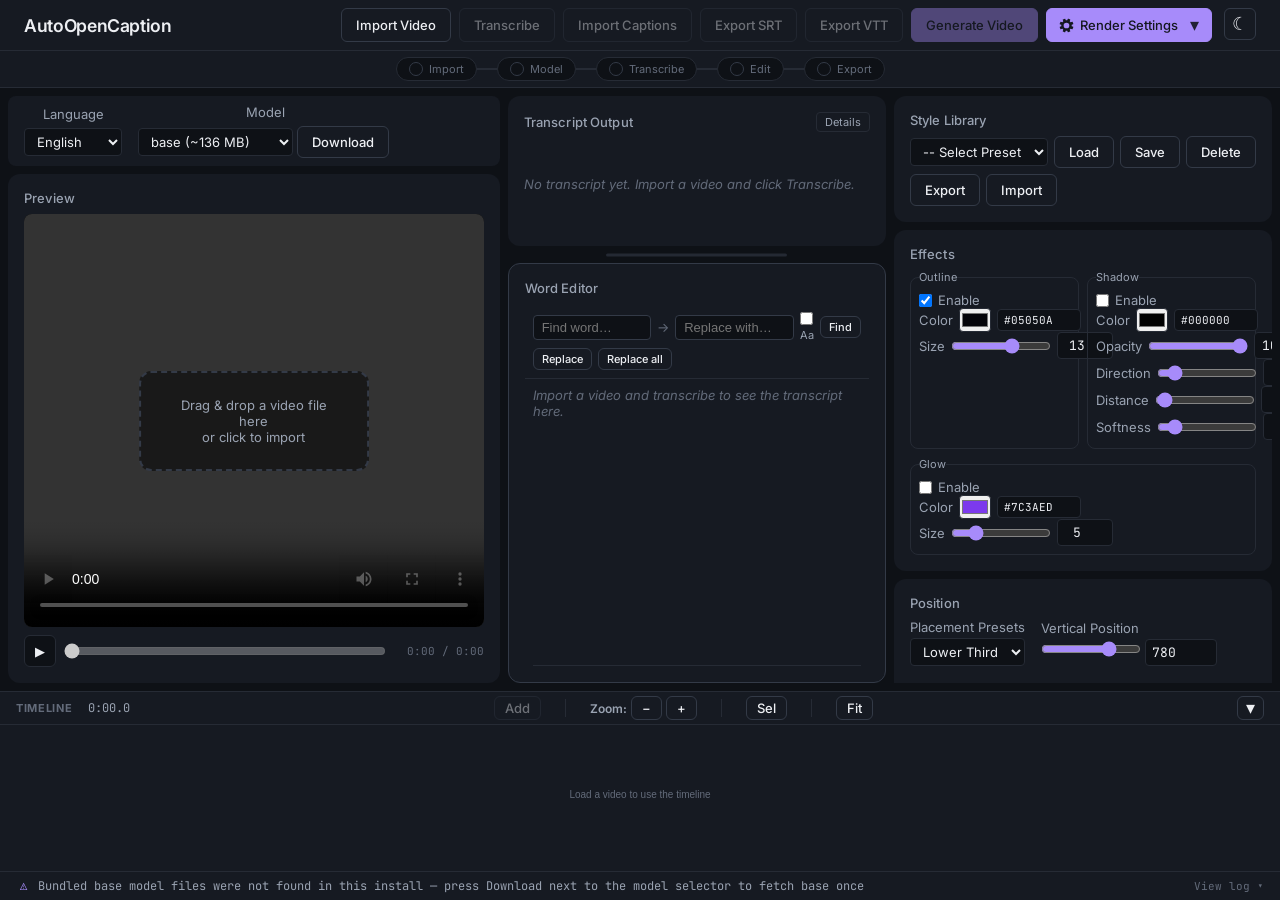
==== AutoOpenCaptionApp/app/index.html @ 6815e907 "Import notice: styled modal instead of scrolling native confirm() The native confirm() dialog scroll" ====
<!DOCTYPE html>
<html lang="en">
<head>
    <meta charset="UTF-8">
    <meta name="viewport" content="width=device-width, initial-scale=1.0">
    <title>AutoOpenCaption</title>
    <link rel="stylesheet" href="assets/style.css">
    <script>
        (function() {
            var saved = localStorage.getItem('theme');
            var theme = saved || 'dark';
            document.documentElement.setAttribute('data-theme', theme);
        })();
    </script>
</head>
<body>
    <header>
        <h1>AutoOpenCaption</h1>
        <nav>
            <button id="btn-import" class="btn-primary">Import Video</button>
            <button id="btn-transcribe" class="btn-primary" disabled>Transcribe</button>
            <button id="btn-import-captions" class="btn-secondary" disabled title="Load captions from an SRT or VTT file instead of transcribing">Import Captions</button>
            <button id="btn-export-srt" class="btn-secondary" disabled>Export SRT</button>
            <button id="btn-export-vtt" class="btn-secondary" disabled>Export VTT</button>
            <button id="btn-generate" class="btn-accent" disabled>Generate Video</button>
            <div class="render-settings-wrap" id="render-settings-wrap">
                <button id="btn-render-settings" class="btn-accent btn-gear" title="Choose frame rate, quality, encoding speed and audio before generating the video"><svg class="gear-icon" viewBox="0 0 24 24" width="15" height="15" aria-hidden="true"><path fill="currentColor" fill-rule="evenodd" d="M 20.25 11.98 L 20.31 13.1 L 22.78 14.18 L 23.0 14.54 L 21.74 17.71 L 21.45 18.02 L 20.98 18.03 L 18.69 17.08 L 18.48 17.14 L 17.08 18.63 L 18.02 20.95 L 18.01 21.52 L 17.68 21.78 L 14.71 22.99 L 14.16 22.74 L 13.15 20.38 L 12.88 20.21 L 10.89 20.32 L 9.81 22.8 L 9.5 23.0 L 9.06 22.89 L 6.19 21.71 L 5.98 21.49 L 6.02 20.89 L 6.91 18.64 L 5.53 17.19 L 5.06 17.18 L 2.86 18.07 L 2.36 17.96 L 1.01 14.49 L 1.48 14.05 L 3.73 13.07 L 3.71 11.99 L 3.71 11.98 L 3.74 11.05 L 3.63 10.85 L 1.2 9.82 L 1.0 9.5 L 2.26 6.21 L 2.62 5.92 L 3.02 5.98 L 5.34 6.92 L 5.5 6.85 L 6.92 5.35 L 5.92 2.87 L 5.99 2.48 L 6.33 2.21 L 9.46 1.01 L 9.88 1.33 L 10.88 3.69 L 11.06 3.74 L 13.1 3.69 L 14.28 1.1 L 14.64 1.0 L 15.29 1.23 L 17.96 2.43 L 18.02 3.0 L 17.08 5.39 L 18.48 6.81 L 18.76 6.88 L 21.11 5.93 L 21.62 6.06 L 22.79 8.73 L 22.95 9.56 L 22.52 9.94 L 20.31 10.88 L 20.28 11.96 Z M 16.5 11.98 A 4.53 4.53 0 1 0 7.43 11.98 A 4.53 4.53 0 1 0 16.5 11.98 Z"/></svg>Render Settings</button>
                <div id="render-settings-menu" class="render-settings-menu hidden">
                    <div class="render-settings-title">Render Settings</div>
                    <label>Frame Rate
                        <select id="sel-render-fps">
                            <option value="" selected>Same as source</option>
                            <option value="24">24 fps</option>
                            <option value="30">30 fps</option>
                            <option value="60">60 fps</option>
                        </select>
                    </label>
                    <label>Quality (CRF)
                        <div class="slider-row">
                            <input type="range" id="range-render-crf" min="14" max="32" value="18" title="Lower = better quality, bigger file">
                            <input type="number" id="range-render-crf-num" min="14" max="32" value="18">
                        </div>
                    </label>
                    <label>Encoding Speed
                        <select id="sel-render-preset">
                            <option value="ultrafast" selected>ultrafast (fastest, bigger file)</option>
                            <option value="superfast">superfast</option>
                            <option value="veryfast">veryfast</option>
                            <option value="faster">faster</option>
                            <option value="fast">fast</option>
                        </select>
                    </label>
                    <label>Audio
                        <select id="sel-render-audio">
                            <option value="copy" selected>Copy source (no re-encode)</option>
                            <option value="aac192">Re-encode AAC 192k</option>
                            <option value="aac256">Re-encode AAC 256k</option>
                        </select>
                    </label>
                </div>
            </div>
            <button id="btn-theme-toggle" class="btn-theme-toggle" title="Toggle light/dark mode">&#9790;</button>
        </nav>
    </header>

    <!-- Pipeline Status Bar -->
    <div id="pipeline-bar" class="pipeline-bar">
        <div class="pipeline-step" id="step-video" data-step="video">
            <span class="step-icon"></span>
            <span class="step-label">Import</span>
        </div>
        <div class="pipeline-connector"></div>
        <div class="pipeline-step" id="step-model" data-step="model">
            <span class="step-icon"></span>
            <span class="step-label">Model</span>
        </div>
        <div class="pipeline-connector"></div>
        <div class="pipeline-step" id="step-transcribe" data-step="transcribe">
            <span class="step-icon"></span>
            <span class="step-label">Transcribe</span>
        </div>
        <div class="pipeline-connector"></div>
        <div class="pipeline-step" id="step-edit" data-step="edit">
            <span class="step-icon"></span>
            <span class="step-label">Edit</span>
        </div>
        <div class="pipeline-connector"></div>
        <div class="pipeline-step" id="step-export" data-step="export">
            <span class="step-icon"></span>
            <span class="step-label">Export</span>
        </div>
    </div>

    <main>
        <!-- LEFT COLUMN: Transcript Toolbar + Preview -->
        <div class="main-left">
            <div class="transcript-toolbar">
                <label>Language
                    <select id="sel-language">
                        <option value="en" selected>English</option>
                        <option value="es">Spanish</option>
                        <option value="fr">French</option>
                        <option value="de">German</option>
                        <option value="ja">Japanese</option>
                    </select>
                </label>
                <label>Model
                    <div class="model-select-row">
                        <select id="sel-model">
                            <option value="tiny">tiny (~65 MB)</option>
                            <option value="base" selected>base (~136 MB)</option>
                            <option value="small">small (~510 MB)</option>
                            <option value="large-v3-turbo">large (~1 GB, best)</option>
                        </select>
                        <button id="btn-download-model" class="btn-secondary" title="Download model for offline use">Download</button>
                        <button id="btn-transcribe-model" class="btn-accent" title="Transcribe the loaded video" hidden>Transcribe</button>
                        <span id="model-status" class="model-status"></span>
                    </div>
                </label>
            </div>

            <section class="panel panel-preview">
                <h2>Preview</h2>
                <div class="video-container">
                    <video id="video-player" controls></video>
                    <canvas id="caption-overlay"></canvas>
                    <div id="drop-zone" class="drop-zone">
                        <p>Drag & drop a video file here<br>or click to import</p>
                    </div>
                </div>
                <div class="transport">
                    <button id="btn-play" disabled>&#9654;</button>
                    <input type="range" id="scrubber" min="0" max="100" value="0" disabled>
                    <span id="time-display">0:00 / 0:00</span>
                </div>
            </section>
        </div>

        <!-- CENTER COLUMN: Transcript Output + Word Editor (with Inspector) -->
        <div class="main-center">
            <section class="panel panel-transcript-display" id="panel-transcript-display">
                <h2>Transcript Output
                    <button id="btn-toggle-diagnostics" class="btn-toggle" title="Toggle details">Details</button>
                </h2>
                <div id="transcript-text" class="transcript-text">
                    <p class="placeholder">No transcript yet. Import a video and click Transcribe.</p>
                </div>
                <div id="diagnostics" class="diagnostics hidden">
                    <div class="diag-row"><span class="diag-label">Words:</span> <span id="diag-words">-</span></div>
                    <div class="diag-row"><span class="diag-label">Groups:</span> <span id="diag-groups">-</span></div>
                    <div class="diag-row"><span class="diag-label">Duration:</span> <span id="diag-duration">-</span></div>
                    <div class="diag-row"><span class="diag-label">Model:</span> <span id="diag-model">-</span></div>
                    <div class="diag-row"><span class="diag-label">Time:</span> <span id="diag-time">-</span></div>
                    <div class="diag-row"><span class="diag-label">Samples:</span> <span id="diag-samples">-</span></div>
                </div>
            </section>

            <div id="center-resizer" class="center-resizer" title="Drag to resize panels"></div>

            <section class="panel panel-word-editor">
                <div class="word-editor-header">
                    <h2>Word Editor</h2>
                    <div class="word-editor-header-actions">
                        <button id="btn-ctc-revert" class="btn-secondary btn-ctc hidden" title="Restore the timings from before the last realign">Revert timing</button>
                        <button id="btn-ctc-realign" class="btn-secondary btn-ctc hidden" title="Experimental: re-derive word timestamps from the audio with a CTC forced aligner">Realign timing <span class="exp-badge">exp</span></button>
                    </div>
                </div>
                <div class="find-bar" id="find-bar">
                    <input type="text" id="find-input" class="find-input" placeholder="Find word…" spellcheck="false" title="Matches whole words (surrounding punctuation ignored), case-insensitive unless Aa is checked. Enter finds the next match.">
                    <span class="find-arrow" aria-hidden="true">→</span>
                    <input type="text" id="replace-input" class="find-input" placeholder="Replace with…" spellcheck="false" title="Replacement word (surrounding punctuation of each match is kept)">
                    <label class="find-case" title="Match case"><input type="checkbox" id="find-case-sensitive"> Aa</label>
                    <button id="btn-find-next" class="btn-secondary" title="Select the next match (Enter in the Find box)">Find</button>
                    <button id="btn-replace-once" class="btn-secondary" title="Replace the next match and select it">Replace</button>
                    <button id="btn-replace-all" class="btn-secondary" title="Replace every match in one undo step">Replace all</button>
                    <span id="find-count" class="find-count" aria-live="polite"></span>
                </div>
                <div id="word-selector" class="word-selector">
                    <p class="placeholder">Import a video and transcribe to see the transcript here.</p>
                </div>
                <div class="inspector-divider"></div>
                <div class="inspector hidden" id="word-inspector">
                    <div class="inspector-content">
                        <div class="inspector-field">
                            <label>Text</label>
                            <input type="text" id="inspector-text" class="inspector-text-input" />
                        </div>
                        <div class="inspector-field">
                            <label>Start</label>
                            <div class="inspector-time-row">
                                <input type="number" id="inspector-start" class="inspector-time-input" step="0.01" min="0" />
                                <button id="inspector-start-minus" class="btn-nudge" title="-0.05s">-</button>
                                <button id="inspector-start-plus" class="btn-nudge" title="+0.05s">+</button>
                            </div>
                        </div>
                        <div class="inspector-field">
                            <label>End</label>
                            <div class="inspector-time-row">
                                <input type="number" id="inspector-end" class="inspector-time-input" step="0.01" min="0" />
                                <button id="inspector-end-minus" class="btn-nudge" title="-0.05s">-</button>
                                <button id="inspector-end-plus" class="btn-nudge" title="+0.05s">+</button>
                            </div>
                        </div>
                        <div class="inspector-field">
                            <label>Vertical Jump <span class="inspector-jump-hint" id="inspector-jump-hint"></span></label>
                            <div class="inspector-time-row">
                                <input type="number" id="inspector-jump-y" class="inspector-time-input" step="10" min="0" max="1080" title="Caption height in the 1080p reference frame (0 = top, 1080 = bottom)" />
                                <button id="inspector-jump-set" class="btn-secondary btn-jump" title="Pin captions to this height from this word until the next jump">Jump here</button>
                                <button id="inspector-jump-clear" class="btn-secondary btn-jump" title="Remove the jump anchored at this word">Clear</button>
                            </div>
                        </div>
                        <div class="inspector-align-note hidden" id="inspector-align-field">
                            <span id="inspector-align-note"></span>
                        </div>
                        <div class="inspector-actions">
                            <button id="inspector-split" class="btn-secondary">Split</button>
                            <button id="inspector-merge" class="btn-secondary">Merge Next</button>
                            <button id="inspector-delete" class="btn-secondary btn-danger">Delete</button>
                        </div>
                    </div>
                </div>
            </section>
        </div>

        <!-- RIGHT COLUMN: Style Library, Effects, Position, Caption Style (merged) -->
        <div class="main-right">
            <section class="panel panel-style-library">
                <h2>Style Library</h2>
                <div class="library-controls">
                    <select id="sel-preset">
                        <option value="">-- Select Preset --</option>
                    </select>
                    <button id="btn-load-preset" class="btn-secondary">Load</button>
                    <button id="btn-save-preset" class="btn-secondary">Save</button>
                    <button id="btn-delete-preset" class="btn-secondary">Delete</button>
                    <button id="btn-export-preset" class="btn-secondary">Export</button>
                    <button id="btn-import-preset" class="btn-secondary">Import</button>
                    <input type="file" id="file-preset" accept=".json" hidden>
                </div>
            </section>

            <section class="panel panel-effects">
                <h2>Effects</h2>
                <div class="effects-controls">
                    <fieldset>
                        <legend>Outline</legend>
                        <label><input type="checkbox" id="chk-outline" checked> Enable</label>
                        <label>Color <span class="color-row"><input type="color" id="color-outline" value="#05050A"><input type="text" class="hex-input" id="hex-outline" maxlength="7" spellcheck="false"></span></label>
                        <label>Size
                            <div class="slider-row">
                                <input type="range" id="range-outline-size" min="1" max="20" value="13">
                                <input type="number" id="range-outline-size-num" min="1" max="20" value="13">
                            </div>
                        </label>
                    </fieldset>
                    <fieldset>
                        <legend>Shadow</legend>
                        <label><input type="checkbox" id="chk-shadow"> Enable</label>
                        <label>Color <span class="color-row"><input type="color" id="color-shadow" value="#000000"><input type="text" class="hex-input" id="hex-shadow" maxlength="7" spellcheck="false"></span></label>
                        <label>Opacity
                            <div class="slider-row">
                                <input type="range" id="range-shadow-opacity" min="0" max="100" value="100">
                                <input type="number" id="range-shadow-opacity-num" min="0" max="100" value="100">
                            </div>
                        </label>
                        <label>Direction
                            <div class="slider-row">
                                <input type="range" id="range-shadow-direction" min="0" max="359" value="45">
                                <input type="number" id="range-shadow-direction-num" min="0" max="359" value="45">
                            </div>
                        </label>
                        <label>Distance
                            <div class="slider-row">
                                <input type="range" id="range-shadow-distance" min="0" max="100" value="2">
                                <input type="number" id="range-shadow-distance-num" min="0" max="100" value="2">
                            </div>
                        </label>
                        <label>Softness
                            <div class="slider-row">
                                <input type="range" id="range-shadow-softness" min="0" max="40" value="5">
                                <input type="number" id="range-shadow-softness-num" min="0" max="40" value="5">
                            </div>
                        </label>
                    </fieldset>
                    <fieldset>
                        <legend>Glow</legend>
                        <label><input type="checkbox" id="chk-glow"> Enable</label>
                        <label>Color <span class="color-row"><input type="color" id="color-glow" value="#7C3AED"><input type="text" class="hex-input" id="hex-glow" maxlength="7" spellcheck="false"></span></label>
                        <label>Size
                            <div class="slider-row">
                                <input type="range" id="range-glow-size" min="1" max="20" value="5">
                                <input type="number" id="range-glow-size-num" min="1" max="20" value="5">
                            </div>
                        </label>
                    </fieldset>
                </div>
            </section>

            <section class="panel panel-position">
                <h2>Position</h2>
                <div class="position-controls">
                    <label>Placement Presets
                        <select id="sel-placement">
                            <option value="lower-third">Lower Third</option>
                            <option value="bottom">Bottom</option>
                            <option value="center">Center</option>
                            <option value="top">Top</option>
                            <option value="custom" hidden>Custom</option>
                        </select>
                    </label>
                    <label>Vertical Position
                        <div class="slider-row">
                            <input type="range" id="range-offset" min="0" max="1080" value="780">
                            <input type="number" id="range-offset-num" min="0" max="1080" value="780">
                        </div>
                    </label>
                    <p class="panel-hint">To dodge on-screen content, select a word and use its inspector's Vertical Jump row (or [ / ] keys) — captions move here from that word until the next jump.</p>
                </div>
            </section>

            <section class="panel panel-caption-style">
                <h2>Caption Style</h2>
                <div class="style-controls">
                    <label>Font
                        <select id="sel-font">
                            <option value="Montserrat" selected>Montserrat</option>
                            <option value="Arial">Arial</option>
                            <option value="Impact">Impact</option>
                            <option value="Georgia">Georgia</option>
                        </select>
                    </label>
                    <label>Main Size
                        <div class="slider-row">
                            <input type="range" id="range-main-size" min="24" max="160" value="72">
                            <input type="number" id="range-main-size-num" min="24" max="160" value="72">
                        </div>
                    </label>
                    <label>Active Size
                        <div class="slider-row">
                            <input type="range" id="range-active-size" min="24" max="160" value="72">
                            <input type="number" id="range-active-size-num" min="24" max="160" value="72">
                        </div>
                    </label>
                    <label>Text Color
                        <div class="color-row">
                            <input type="color" id="color-text" value="#FFFFFF">
                            <input type="text" class="hex-input" id="hex-text" maxlength="7" spellcheck="false">
                        </div>
                    </label>
                    <label>Active Color
                        <div class="color-row">
                            <input type="color" id="color-active" value="#FFFFFF">
                            <input type="text" class="hex-input" id="hex-active" maxlength="7" spellcheck="false">
                        </div>
                    </label>
                    <label>
                        <input type="checkbox" id="chk-bold" checked> Bold
                    </label>

                    <div class="style-divider"></div>

                    <label>
                        <input type="checkbox" id="chk-active-box" checked> Active Word Box
                    </label>
                    <label>Box Color
                        <div class="color-row">
                            <input type="color" id="color-active-box" value="#005288">
                            <input type="text" class="hex-input" id="hex-active-box" maxlength="7" spellcheck="false">
                        </div>
                    </label>
                    <label>Box Size
                        <div class="slider-row">
                            <input type="range" id="range-active-box-pad" min="0" max="30" value="10">
                            <input type="number" id="range-active-box-pad-num" min="0" max="30" value="10">
                        </div>
                    </label>
                    <label>Box Roundness
                        <div class="slider-row">
                            <input type="range" id="range-active-box-radius" min="0" max="40" value="8">
                            <input type="number" id="range-active-box-radius-num" min="0" max="40" value="8">
                        </div>
                    </label>
                </div>

                <div class="style-divider"></div>

                <div class="grouping-sublabel">Grouping</div>
                <div class="grouping-controls">
                    <label>Max Words
                        <input type="number" id="num-max-words" min="1" max="10" value="3">
                    </label>
                    <label>Max Seconds
                        <input type="number" id="num-max-seconds" min="0.5" max="10" step="0.1" value="2.2">
                    </label>
                    <label>Max Characters
                        <input type="number" id="num-max-chars" min="10" max="100" value="32">
                    </label>
                </div>
            </section>
        </div>
    </main>

    <!-- Timeline Dock (full-width, above status bar) -->
    <div id="timeline-dock" class="timeline-dock">
        <div id="timeline-resizer" class="timeline-resizer" title="Drag to resize timeline"></div>
        <div class="timeline-toolbar">
            <span class="timeline-title">Timeline</span>
            <span id="timeline-time" class="timeline-time">0:00.0</span>
            <div class="timeline-toolbar-spacer"></div>
            <div class="tl-section">
                <button id="btn-tl-add-caption" class="btn-secondary btn-tl" title="Add caption at playhead (or double-click an empty lane spot)" disabled>Add</button>
            </div>
            <span class="tl-sep" aria-hidden="true"></span>
            <div class="tl-section">
                <span class="tl-section-label">Zoom:</span>
                <button id="btn-tl-zoom-out" class="btn-secondary btn-tl" title="Zoom out">−</button>
                <button id="btn-tl-zoom-in" class="btn-secondary btn-tl" title="Zoom in">+</button>
            </div>
            <span class="tl-sep" aria-hidden="true"></span>
            <div class="tl-section">
                <button id="btn-tl-zoom-sel" class="btn-secondary btn-tl" title="Zoom to selection (or playhead)">Sel</button>
            </div>
            <span class="tl-sep" aria-hidden="true"></span>
            <div class="tl-section">
                <button id="btn-tl-zoom-fit" class="btn-secondary btn-tl" title="Zoom to fit">Fit</button>
            </div>
            <div class="timeline-toolbar-spacer"></div>
            <button id="btn-tl-collapse" class="btn-secondary btn-tl btn-tl-collapse" title="Collapse / expand timeline">▾</button>
        </div>
        <div id="timeline-canvas-wrap" class="timeline-canvas-wrap">
            <canvas id="timeline-canvas"></canvas>
        </div>
    </div>

    <!-- Status Bar (full-width bottom) -->
    <div id="status-bar" class="status-bar">
        <div id="status-bar-latest" class="status-bar-latest">
            <span class="status-icon"></span>
            <span class="status-msg">Ready</span>
            <span class="view-log-label">View log &#9662;</span>
        </div>
        <div id="status-log-expanded" class="status-log-expanded"></div>
    </div>

    <!-- Progress Overlay -->
    <div id="progress-overlay" class="progress-overlay hidden">
        <div class="progress-card">
            <div class="spinner"></div>
            <h3 id="progress-title">Working...</h3>
            <p id="progress-status"></p>
            <div class="progress-bar-container" style="display:none">
                <div class="progress-bar-track">
                    <div class="progress-bar-fill" id="progress-bar-fill"></div>
                </div>
                <span id="progress-pct" class="progress-pct"></span>
            </div>
            <p id="progress-elapsed" class="progress-elapsed"></p>
            <button id="btn-cancel-progress" class="btn-secondary btn-danger progress-cancel hidden">Cancel</button>
        </div>
    </div>

    <!-- Replace-video caption question: shown by loadVideo when a transcript
         is still loaded. Keep carries captions over, Start fresh discards
         them, Cancel aborts the load (Escape also cancels). -->
    <div id="modal-replace-captions" class="modal-overlay hidden" role="dialog" aria-modal="true" aria-labelledby="modal-replace-title">
        <div class="modal-card">
            <h3 id="modal-replace-title">Existing captions found</h3>
            <p id="modal-replace-detail"></p>
            <div class="modal-actions">
                <button id="btn-modal-cancel-load" class="btn-secondary">Cancel</button>
                <button id="btn-modal-clear-captions" class="btn-secondary btn-danger">Start fresh</button>
                <button id="btn-modal-keep-captions" class="btn-primary">Keep captions</button>
            </div>
        </div>
    </div>

    <!-- Import-captions restriction notice: shown by loadCaptionFile before
         anything is replaced. A modal (not native confirm) so it sizes
         itself to the whole message — no scrolling. Escape cancels. -->
    <div id="modal-import-captions" class="modal-overlay hidden" role="dialog" aria-modal="true" aria-labelledby="modal-import-title">
        <div class="modal-card">
            <h3 id="modal-import-title">Import caption file?</h3>
            <p id="modal-import-detail"></p>
            <ul id="modal-import-restrictions">
                <li>Word timing within a block is estimated — red-outlined words.</li>
                <li>Lines are re-wrapped by the app's grouping rules.</li>
                <li>Text and timing stay editable; exports use your edits.</li>
                <li>"Realign timing" (CTC aligner) is unavailable for imported files.</li>
            </ul>
            <div class="modal-actions">
                <button id="btn-modal-import-cancel" class="btn-secondary">Cancel</button>
                <button id="btn-modal-import-ok" class="btn-primary">Import</button>
            </div>
        </div>
    </div>

    <!-- Transformers.js: load as module and expose globals -->
    <script type="module">
        import * as Transformers from './assets/transformers.umd.js';
        window.Transformers = Transformers;
        window.TransformersPipeline = Transformers.pipeline;
        window.TransformersEnv = Transformers.env;
        window.dispatchEvent(new Event('transformers-loaded'));
    </script>

    <!-- Main app (ES module) -->
    <script type="module" src="assets/app.js"></script>
</body>
</html>
---- AutoOpenCaptionApp/app/assets/style.css ----
@import url('https://fonts.googleapis.com/css2?family=Inter:wght@400;500;600&family=JetBrains+Mono:wght@400&display=swap');

* {
    margin: 0;
    padding: 0;
    box-sizing: border-box;
}

:root {
    --font-sans: 'Inter', -apple-system, BlinkMacSystemFont, 'Segoe UI', Roboto, sans-serif;
    --font-mono: 'JetBrains Mono', monospace;

    --bg-page: #F7F8FA;
    --bg-panel: #FFFFFF;
    --bg-panel-raised: #F4F2FF;
    --border: #E3E5EA;
    --border-strong: #CCD0D9;

    --text-primary: #14171F;
    --text-secondary: #5B6472;
    --text-muted: #8C94A3;

    --accent: #7C3AED;
    --accent-hover: #6D28D9;
    --on-accent: #FFFFFF;

    --success: #16A34A;
    /* Danger/attention colour is amber-yellow, not red: the app pairs it
       with --success green, which red/green colour-blind users cannot
       tell apart. Amber-700 keeps AA text contrast on light surfaces. */
    --danger: #A16207;

    --space-1: 8px;
    --space-2: 16px;
    --space-3: 24px;
    --space-4: 32px;

    --radius: 8px;
    --radius-lg: 12px;

    --text-size-xs: 11px;
    --text-size-sm: 13px;
    --text-size-base: 15px;

    --spinner-size: 18px;
}

[data-theme="dark"] {
    --bg-page: #0E1116;
    --bg-panel: #161A22;
    --bg-panel-raised: #1E1A2E;
    --border: #262B35;
    --border-strong: #333A47;

    --text-primary: #EDEFF3;
    --text-secondary: #9AA3B2;
    --text-muted: #636B7A;

    --accent: #A78BFA;
    --accent-hover: #C4B5FD;
    --on-accent: #14171F;

    --success: #4ADE80;
    --danger: #FACC15;
}

body {
    font-family: var(--font-sans);
    background: var(--bg-page);
    color: var(--text-primary);
    min-height: 100vh;
    display: flex;
    flex-direction: column;
    height: 100vh;
    font-size: var(--text-size-sm);
}

/* ── Header ────────────────────────────────────────────── */
header {
    display: flex;
    justify-content: space-between;
    align-items: center;
    padding: var(--space-1) var(--space-3);
    background: var(--bg-panel);
    border-bottom: 1px solid var(--border);
    flex-shrink: 0;
}

header h1 {
    font-size: 1.1rem;
    font-weight: 600;
    color: var(--text-primary);
    letter-spacing: -0.02em;
}

header nav {
    display: flex;
    gap: var(--space-1);
}

/* ── Buttons ───────────────────────────────────────────── */
.btn-primary, .btn-secondary, .btn-accent {
    padding: 7px 14px;
    border: 1px solid var(--border-strong);
    border-radius: 6px;
    cursor: pointer;
    font-size: var(--text-size-sm);
    font-weight: 500;
    font-family: var(--font-sans);
    transition: all 0.15s;
}

.btn-primary {
    background: transparent;
    color: var(--text-primary);
}

.btn-primary:hover { background: var(--bg-panel-raised); }
.btn-primary:disabled { opacity: 0.4; cursor: not-allowed; }

.btn-secondary {
    background: transparent;
    color: var(--text-primary);
}

.btn-secondary:hover { background: var(--bg-panel-raised); }
.btn-secondary:disabled { opacity: 0.4; cursor: not-allowed; }

.btn-accent {
    background: var(--accent);
    color: var(--on-accent);
    border-color: var(--accent);
}

/* ── Render Settings gear dropdown ─────────────────────── */
.render-settings-wrap {
    position: relative;
}

.btn-gear {
    font-size: 13px;
    line-height: 1;
    padding: 7px 12px;
    white-space: nowrap;
    display: inline-flex;
    align-items: center;
    gap: 6px;
}

.btn-gear .gear-icon {
    flex: 0 0 auto;
    display: block;
}

/* Open-state affordance: the gear reads as a dropdown trigger. */
.btn-gear::after {
    content: "▾";
    margin-left: 6px;
    font-size: 18px;   /* match the timeline collapse triangle — 14px still read as invisible */
    line-height: 1;
    opacity: 0.9;
}

.render-settings-menu {
    position: absolute;
    top: calc(100% + 6px);
    right: 0;
    z-index: 200;
    width: 260px;
    background: var(--bg-panel);
    border: 1px solid var(--border-strong);
    border-radius: var(--radius);
    box-shadow: 0 8px 24px rgba(0, 0, 0, 0.25);
    padding: var(--space-2);
    display: flex;
    flex-direction: column;
    gap: 10px;
}

.render-settings-menu.hidden { display: none; }

.render-settings-title {
    font-size: var(--text-size-xs);
    font-weight: 600;
    text-transform: uppercase;
    letter-spacing: 0.06em;
    color: var(--text-muted);
}

.render-settings-menu label {
    display: flex;
    flex-direction: column;
    gap: 4px;
    font-size: var(--text-size-sm);
    color: var(--text-secondary);
}

.render-settings-menu select {
    padding: 5px 8px;
    background: var(--bg-page);
    border: 1px solid var(--border);
    color: var(--text-primary);
    border-radius: 4px;
    font-size: var(--text-size-sm);
    font-family: var(--font-sans);
}

.render-settings-menu .slider-row {
    display: flex;
    align-items: center;
    gap: 6px;
}

.render-settings-menu .slider-row input[type="range"] { flex: 1; }

.render-settings-menu .slider-row input[type="number"] {
    width: 52px;
    padding: 4px 6px;
    background: var(--bg-page);
    border: 1px solid var(--border);
    color: var(--text-primary);
    border-radius: 4px;
    font-size: var(--text-size-sm);
    font-family: var(--font-mono);
    text-align: center;
}

.btn-accent:hover { background: var(--accent-hover); border-color: var(--accent-hover); }
.btn-accent:disabled { opacity: 0.4; cursor: not-allowed; }

.btn-theme-toggle {
    background: transparent;
    border: 1px solid var(--border-strong);
    color: var(--text-primary);
    width: 32px;
    height: 32px;
    border-radius: 6px;
    cursor: pointer;
    font-size: 1.1rem;
    display: flex;
    align-items: center;
    justify-content: center;
    transition: all 0.15s;
    margin-left: 4px;
}

.btn-theme-toggle:hover { background: var(--bg-panel-raised); }

.btn-toggle {
    font-size: var(--text-size-xs);
    padding: 2px 8px;
    background: transparent;
    border: 1px solid var(--border);
    color: var(--text-secondary);
    border-radius: 4px;
    cursor: pointer;
    font-family: var(--font-sans);
}

.btn-toggle:hover {
    background: var(--bg-panel-raised);
    color: var(--text-primary);
}

.btn-danger {
    color: var(--danger);
    border-color: var(--danger);
}

.btn-danger:hover {
    background: var(--danger);
    color: white;
}

/* Hex entry box beside each color picker */
.color-row {
    display: inline-flex;
    align-items: center;
    gap: 6px;
}

.hex-input {
    width: 84px;
    padding: 3px 6px;
    background: var(--bg-page);
    border: 1px solid var(--border);
    color: var(--text-primary);
    border-radius: 4px;
    font-family: var(--font-mono);
    font-size: var(--text-size-xs);
    text-transform: uppercase;
}

.hex-input:focus {
    outline: none;
    border-color: var(--accent);
}

/* ── Pipeline Status Bar ──────────────────────────────── */
.pipeline-bar {
    display: flex;
    align-items: center;
    justify-content: center;
    gap: 0;
    padding: 6px var(--space-3);
    background: var(--bg-panel);
    border-bottom: 1px solid var(--border);
    flex-shrink: 0;
}

.pipeline-step {
    display: flex;
    align-items: center;
    gap: 6px;
    padding: 4px 12px;
    border-radius: 16px;
    background: var(--bg-page);
    border: 1px solid var(--border);
    font-size: var(--text-size-xs);
    color: var(--text-muted);
    transition: all 0.3s ease;
    cursor: default;
    user-select: none;
}

.pipeline-step .step-icon {
    width: 14px;
    height: 14px;
    border-radius: 50%;
    border: 1.5px solid var(--border-strong);
    display: flex;
    align-items: center;
    justify-content: center;
    font-size: 0.55rem;
    flex-shrink: 0;
    transition: all 0.3s ease;
}

.pipeline-step.completed {
    background: #F0FDF4;
    border-color: #BBF7D0;
    color: var(--success);
}

.pipeline-step.completed .step-icon {
    border-color: var(--success);
    background: var(--success);
    color: white;
}

.pipeline-step.completed .step-icon::after {
    content: '\2713';
    font-weight: bold;
}

.pipeline-step.active {
    background: var(--bg-panel-raised);
    border-color: var(--accent);
    color: var(--text-primary);
}

.pipeline-step.active .step-icon {
    border-color: var(--accent);
    animation: pulse 1.5s ease-in-out infinite;
}

.pipeline-connector {
    width: 20px;
    height: 1.5px;
    background: var(--border);
    flex-shrink: 0;
}

.pipeline-step.completed + .pipeline-connector {
    background: var(--success);
}

[data-theme="dark"] .pipeline-step.completed {
    background: #052e16;
    border-color: #166534;
}

[data-theme="dark"] .pipeline-step.active {
    background: #1E1A2E;
}

@keyframes pulse {
    0%, 100% { opacity: 1; }
    50% { opacity: 0.4; }
}

@keyframes spin {
    to { transform: rotate(360deg); }
}

@keyframes fadeIn {
    from { opacity: 0; transform: translateY(4px); }
    to { opacity: 1; transform: translateY(0); }
}

/* ── Main Layout ──────────────────────────────────────── */
main {
    flex: 1;
    display: grid;
    grid-template-columns: 1.3fr 1fr 1fr;
    grid-template-rows: 1fr;
    gap: var(--space-1);
    padding: var(--space-1);
    overflow: hidden;
    min-height: 0;
}

.main-left {
    display: flex;
    flex-direction: column;
    gap: var(--space-1);
    overflow: hidden;
}

.main-center {
    display: flex;
    flex-direction: column;
    gap: var(--space-1);
    overflow: hidden;
}

.main-right {
    display: flex;
    flex-direction: column;
    gap: var(--space-1);
    overflow-y: auto;
}

/* ── Panel (shared) ───────────────────────────────────── */
.panel {
    background: var(--bg-panel);
    border-radius: var(--radius-lg);
    padding: var(--space-2);
    display: flex;
    flex-direction: column;
}

.panel h2 {
    font-size: var(--text-size-sm);
    font-weight: 500;
    margin-bottom: var(--space-1);
    color: var(--text-secondary);
    letter-spacing: 0.01em;
}

.panel h2:not(:first-child) {
    margin-top: var(--space-2);
}

/* ── Word Editor header (title + experimental CTC realign actions) ── */
.word-editor-header {
    display: flex;
    align-items: center;
    justify-content: space-between;
    gap: var(--space-2);
}
.word-editor-header h2 { margin-bottom: var(--space-1); }
.word-editor-header-actions { display: flex; gap: var(--space-1); }
.btn-ctc {
    padding: 2px 8px;
    font-size: var(--text-size-xs);
    white-space: nowrap;
}
.btn-ctc:disabled { opacity: 0.55; cursor: default; }
/* The app has no generic .hidden rule (all others are scoped) — without
   this, updateCtcUi's classList.toggle('hidden') kept the buttons visible. */
.btn-ctc.hidden { display: none; }
.exp-badge {
    font-size: 9px;
    text-transform: uppercase;
    letter-spacing: 0.06em;
    color: var(--accent);
    border: 1px solid var(--accent);
    border-radius: 3px;
    padding: 0 3px;
    margin-left: 2px;
    vertical-align: 1px;
}
.inspector-align-note {
    font-size: var(--text-size-xs);
    color: var(--text-secondary);
    padding: 0 2px 2px;
}

/* ── Transcript Toolbar (left column, above video) ────── */
.transcript-toolbar {
    display: flex;
    align-items: center;
    gap: var(--space-2);
    padding: var(--space-1) var(--space-2);
    background: var(--bg-panel);
    border-radius: var(--radius);
    flex-shrink: 0;
}

.transcript-toolbar label {
    display: flex;
    align-items: center;
    gap: 6px;
    font-size: var(--text-size-sm);
    color: var(--text-secondary);
    flex-shrink: 0;
}

.transcript-toolbar select {
    padding: 4px 8px;
    background: var(--bg-page);
    border: 1px solid var(--border);
    color: var(--text-primary);
    border-radius: 4px;
    font-size: var(--text-size-sm);
    font-family: var(--font-sans);
}

.model-select-row {
    display: flex;
    gap: 4px;
    align-items: center;
}

.model-status {
    display: flex;
    align-items: center;
    font-size: var(--text-size-xs);
    white-space: nowrap;
}

.model-status.downloading {
    color: var(--accent);
}

.model-status.cached {
    color: var(--success);
}

.model-status.downloading::before {
    content: '';
    display: inline-block;
    width: 10px;
    height: 10px;
    border: 2px solid var(--accent);
    border-top-color: transparent;
    border-radius: 50%;
    animation: spin 0.8s linear infinite;
    margin-right: 4px;
}

.model-status.cached::before {
    content: '\2713';
    margin-right: 4px;
}

/* ── Preview Panel ────────────────────────────────────── */
.panel-preview {
    flex: 1;
    min-height: 0;
}

.video-container {
    position: relative;
    flex: 1;
    min-height: 200px;
    max-height: 720px;
    background: #000;
    border-radius: var(--radius);
    overflow: hidden;
    display: flex;
    align-items: center;
    justify-content: center;
}

.video-container video {
    width: 100%;
    height: 100%;
    object-fit: contain;
}

.video-container canvas {
    position: absolute;
    pointer-events: none;
}

.transport {
    display: flex;
    align-items: center;
    gap: var(--space-1);
    margin-top: var(--space-1);
}

.transport button {
    background: var(--bg-page);
    border: 1px solid var(--border);
    color: var(--text-primary);
    width: 32px;
    height: 32px;
    border-radius: 6px;
    cursor: pointer;
    font-size: 0.8rem;
}

.transport button:hover { background: var(--bg-panel-raised); }

.transport input[type="range"] {
    flex: 1;
    width: auto;
}

.transport #time-display {
    font-size: var(--text-size-xs);
    font-family: var(--font-mono);
    color: var(--text-muted);
    min-width: 90px;
    text-align: right;
}

.drop-zone {
    position: absolute;
    top: 50%;
    left: 50%;
    transform: translate(-50%, -50%);
    display: flex;
    align-items: center;
    justify-content: center;
    background: rgba(0,0,0,0.5);
    border: 2px dashed var(--border-strong);
    border-radius: var(--radius-lg);
    color: var(--text-secondary);
    text-align: center;
    z-index: 10;
    padding: var(--space-3) var(--space-4);
    cursor: pointer;
    font-size: var(--text-size-sm);
}

.drop-zone.hidden { display: none; }

/* ── Transcript Output (center, resizable) ──────────── */
.panel-transcript-display {
    flex: 0 0 150px;
    min-height: 60px;
    overflow-y: auto;
}

.panel-transcript-display h2 {
    display: flex;
    align-items: center;
    justify-content: space-between;
    margin-bottom: 4px;
}

.transcript-text {
    flex: 1;
    min-height: 40px;
    overflow-y: auto;
    font-size: var(--text-size-sm);
    line-height: 1.5;
    color: var(--text-secondary);
    white-space: pre-wrap;
    word-break: break-word;
}

/* Draggable divider between Transcript Output and Word Editor */
.center-resizer {
    flex: 0 0 7px;
    margin: -3px var(--space-1);
    cursor: row-resize;
    border-radius: 4px;
    background: transparent;
    position: relative;
    z-index: 5;
}

.center-resizer::after {
    content: '';
    position: absolute;
    left: 25%;
    right: 25%;
    top: 50%;
    height: 3px;
    transform: translateY(-50%);
    border-radius: 2px;
    background: var(--border-strong);
    opacity: 0.6;
    transition: opacity 0.15s, background 0.15s;
}

.center-resizer:hover::after,
.center-resizer:active::after {
    opacity: 1;
    background: var(--accent);
}

.transcript-text .placeholder {
    color: var(--text-muted);
    font-style: italic;
}

.diagnostics {
    margin-top: var(--space-1);
    padding: var(--space-1);
    background: var(--bg-page);
    border-radius: var(--radius);
    font-size: var(--text-size-xs);
    display: grid;
    grid-template-columns: 1fr 1fr;
    gap: 2px 12px;
}

.diagnostics.hidden { display: none; }

.diag-row { display: flex; gap: 4px; }
.diag-label { color: var(--text-muted); white-space: nowrap; }

/* ── Word Editor (merged with inspector) ──────────────── */
.panel-word-editor {
    flex: 1;
    min-height: 0;
    display: flex;
    flex-direction: column;
    overflow: hidden;
    border: 1px solid var(--border-strong);
}

.word-selector {
    flex: 1;
    overflow-y: auto;
    min-height: 80px;
    display: flex;
    flex-wrap: wrap;
    align-content: flex-start;
    gap: 2px;
    padding: var(--space-1);
}

.word-selector .placeholder {
    color: var(--text-muted);
    font-style: italic;
    font-size: var(--text-size-sm);
}

.word-chip {
    display: inline-flex;
    align-items: center;
    gap: 4px;
    background: var(--bg-page);
    border: 1px solid var(--border);
    border-radius: 4px;
    padding: 4px 8px;
    font-size: var(--text-size-sm);
    cursor: pointer;
    transition: background 0.1s, border-color 0.1s;
    user-select: none;
}

.word-chip:hover { background: var(--bg-panel-raised); }
.word-chip.selected {
    border-color: var(--accent);
    background: var(--bg-panel-raised);
}
.word-chip.playback-active {
    background: var(--accent);
    border-color: var(--accent);
    color: var(--on-accent);
}
.word-chip.playback-active .timestamp { color: var(--on-accent); opacity: 0.75; }
.word-chip.deleted { opacity: 0.4; text-decoration: line-through; }

/* Timestamp attention outlines in the Word Editor (colours follow the
transcription Cancel button's amber-yellow). needs-attention = estimated/missing
timestamp the user hasn't touched yet; adjusted = text/start/end/split/
merge changed from the original transcript. Listed after .selected so
the status colour wins the border; selection still shows via the
raised background. */
.word-chip.needs-attention { border-color: var(--danger); }
.word-chip.adjusted { border-color: var(--success); }
/* Experimental CTC realign marker (Phase 4). After the two status colours so
   a machine-aligned chip reads accent; user text edits keep their own flag. */
.word-chip.ctc-aligned { border-color: var(--accent); }
/* Vertical-jump anchor word (caption height changes from here until the
next jump). Inset top bar + ↕ glyph instead of a border colour: all four
border states above already carry timestamp-alignment meaning. */
.word-chip.has-jump { box-shadow: inset 0 3px 0 -1px var(--accent); }
.word-chip.has-jump .word-text::after { content: ' \2195'; opacity: 0.7; }
/* Find-bar match marker: bottom inset bar so it composes with the top
inset jump marker and the border status colours. */
.word-chip.find-match { box-shadow: inset 0 -3px 0 -1px var(--accent); }

/* Find & replace bar under the Word Editor header. */
.find-bar {
    display: flex;
    align-items: center;
    flex-wrap: wrap;
    gap: 6px;
    padding: var(--space-1);
    border-bottom: 1px solid var(--border);
}
.find-input {
    flex: 1 1 90px;
    min-width: 80px;
    padding: 4px 8px;
    border: 1px solid var(--border-strong);
    border-radius: 4px;
    background: var(--bg-page);
    color: var(--text-primary);
    font-size: var(--text-size-sm);
}
.find-arrow { color: var(--text-muted); font-size: var(--text-size-sm); }
/* Compact buttons in the find bar (same size language as the CTC header
buttons; scoped so no shared class is reused out of context). */
.find-bar .btn-secondary {
    padding: 3px 8px;
    font-size: var(--text-size-xs);
    white-space: nowrap;
}
.find-case {
    display: inline-flex;
    align-items: center;
    gap: 3px;
    font-size: var(--text-size-xs);
    color: var(--text-secondary);
    white-space: nowrap;
    cursor: pointer;
}
.find-count {
    font-size: var(--text-size-xs);
    color: var(--text-muted);
    white-space: nowrap;
    min-width: 64px;
}

/* Small explainer line under panel controls (e.g. the Position panel's
vertical-jump pointer). */
.panel-hint {
    margin: 4px 0 0;
    font-size: var(--text-size-xs);
    color: var(--text-muted);
    line-height: 1.4;
}

.word-chip .word-text {
    min-width: 16px;
}

.word-chip .word-text[contenteditable="true"] {
    outline: none;
    background: rgba(124, 58, 237, 0.1);
    border-radius: 2px;
    padding: 0 2px;
    cursor: text;
}

.word-chip .timestamp {
    font-size: var(--text-size-xs);
    font-family: var(--font-mono);
    color: var(--text-muted);
}

/* ── Inspector (inside word editor card) ──────────────── */
.inspector-divider {
    height: 1px;
    background: var(--border);
    margin: 0 var(--space-1);
    flex-shrink: 0;
}

.inspector {
    flex-shrink: 0;
    height: 130px;
    padding: var(--space-1) var(--space-2);
    background: var(--bg-panel-raised);
    border-top: 1px solid var(--border);
    display: flex;
    flex-direction: column;
    justify-content: center;
    gap: 6px;
}

.inspector.hidden { display: none; }

.inspector-content {
    display: flex;
    flex-wrap: wrap;
    gap: var(--space-1);
    align-items: flex-end;
}

.inspector-field {
    display: flex;
    flex-direction: column;
    gap: 2px;
}

.inspector-field label {
    font-size: var(--text-size-xs);
    color: var(--text-muted);
    text-transform: uppercase;
    letter-spacing: 0.05em;
}

.inspector-text-input {
    background: var(--bg-panel);
    border: 1px solid var(--border);
    border-radius: 4px;
    color: var(--text-primary);
    padding: 5px 8px;
    font-size: var(--text-size-sm);
    font-family: var(--font-sans);
    width: 180px;
}

.inspector-text-input:focus {
    outline: none;
    border-color: var(--accent);
}

.inspector-time-row {
    display: flex;
    gap: 4px;
    align-items: center;
}

.inspector-time-input {
    background: var(--bg-panel);
    border: 1px solid var(--border);
    border-radius: 4px;
    color: var(--text-primary);
    padding: 5px 6px;
    font-size: var(--text-size-sm);
    font-family: var(--font-mono);
    width: 72px;
}

.inspector-time-input:focus {
    outline: none;
    border-color: var(--accent);
}

.btn-nudge {
    background: var(--bg-panel);
    border: 1px solid var(--border);
    color: var(--text-secondary);
    width: 22px;
    height: 22px;
    font-size: 0.75rem;
    cursor: pointer;
    border-radius: 4px;
    display: flex;
    align-items: center;
    justify-content: center;
    font-family: var(--font-sans);
}

.btn-nudge:hover {
    background: var(--accent);
    color: var(--on-accent);
    border-color: var(--accent);
}

.btn-nudge:disabled { opacity: 0.4; cursor: not-allowed; }

.inspector-actions {
    display: flex;
    gap: 6px;
    margin-left: auto;
}

.inspector-actions .btn-secondary {
    font-size: var(--text-size-xs);
    padding: 4px 10px;
}

.btn-secondary:disabled { opacity: 0.4; cursor: not-allowed; }

/* ── Right Column Panels ──────────────────────────────── */
.panel-style-library {
    flex-shrink: 0;
}

.library-controls {
    display: flex;
    flex-wrap: wrap;
    gap: 6px;
    align-items: center;
}

.library-controls select {
    flex: 1;
    min-width: 120px;
}

.panel-effects {
    flex-shrink: 0;
}

.effects-controls {
    display: flex;
    flex-wrap: wrap;
    gap: var(--space-1);
}

.effects-controls fieldset {
    border: 1px solid var(--border);
    border-radius: var(--radius);
    padding: var(--space-1);
    flex: 1;
    min-width: 140px;
}

.effects-controls fieldset legend {
    font-size: var(--text-size-xs);
    color: var(--text-secondary);
}

.effects-controls fieldset label {
    flex-direction: row;
    align-items: center;
    gap: 6px;
    font-size: var(--text-size-sm);
}

.panel-position {
    flex-shrink: 0;
}

.position-controls {
    display: flex;
    flex-wrap: wrap;
    gap: var(--space-2);
    align-items: flex-end;
}

.panel-caption-style {
    flex: 1;
    min-height: 0;
}

.style-controls {
    display: flex;
    flex-wrap: wrap;
    gap: var(--space-1);
}

.style-controls label {
    font-size: var(--text-size-sm);
}

.style-controls .slider-row,
.effects-controls .slider-row {
    display: flex;
    align-items: center;
    gap: 6px;
}

.style-controls .slider-row input[type="range"],
.effects-controls .slider-row input[type="range"] {
    width: 100px;
}

.style-controls .slider-row input[type="number"],
.effects-controls .slider-row input[type="number"] {
    width: 56px;
    padding: 4px 6px;
    background: var(--bg-page);
    border: 1px solid var(--border);
    color: var(--text-primary);
    border-radius: 4px;
    font-size: var(--text-size-sm);
    font-family: var(--font-mono);
    text-align: center;
}

.style-divider {
    height: 1px;
    background: var(--border);
    margin: var(--space-1) 0;
}

/* Inside the flex-wrap style controls, a bare div collapses to 0 width —
   force the divider to span the full panel. */
.style-controls .style-divider {
    width: 100%;
    flex-basis: 100%;
}

.grouping-sublabel {
    font-size: var(--text-size-xs);
    color: var(--text-muted);
    text-transform: uppercase;
    letter-spacing: 0.05em;
    margin-bottom: 4px;
}

.grouping-controls {
    display: flex;
    flex-wrap: wrap;
    gap: var(--space-2);
}

.grouping-controls label {
    font-size: var(--text-size-sm);
}

/* ── Shared Form Controls ─────────────────────────────── */
label {
    display: flex;
    flex-direction: column;
    gap: 3px;
    font-size: var(--text-size-sm);
    color: var(--text-secondary);
}

input[type="range"] {
    width: 100px;
    accent-color: var(--accent);
}

input[type="color"] {
    width: 32px;
    height: 24px;
    border: 1px solid var(--border);
    border-radius: 4px;
    cursor: pointer;
    padding: 0;
}

input[type="number"] {
    width: 72px;
    padding: 4px 6px;
    background: var(--bg-page);
    border: 1px solid var(--border);
    color: var(--text-primary);
    border-radius: 4px;
    font-size: var(--text-size-sm);
    font-family: var(--font-mono);
}

select {
    padding: 4px 8px;
    background: var(--bg-page);
    border: 1px solid var(--border);
    color: var(--text-primary);
    border-radius: 4px;
    font-size: var(--text-size-sm);
    font-family: var(--font-sans);
}

/* ── Timeline Dock (above status bar) ─────────────────── */
.timeline-dock {
    flex-shrink: 0;
    display: flex;
    flex-direction: column;
    background: var(--bg-panel);
    border-top: 1px solid var(--border);
    position: relative;
}

.timeline-dock.collapsed .timeline-canvas-wrap,
.timeline-dock.collapsed .timeline-resizer {
    display: none;
}
.timeline-dock.collapsed {
    height: auto !important;
}

.timeline-resizer {
    position: absolute;
    top: -3px;
    left: 0;
    right: 0;
    height: 6px;
    cursor: row-resize;
    z-index: 5;
}
.timeline-resizer:hover {
    background: color-mix(in srgb, var(--accent) 35%, transparent);
}

.timeline-toolbar {
    display: flex;
    align-items: center;
    gap: var(--space-2);
    padding: 4px var(--space-2);
    border-bottom: 1px solid var(--border);
    flex-shrink: 0;
}

.timeline-title {
    font-size: 11px;
    font-weight: 700;
    text-transform: uppercase;
    letter-spacing: 0.06em;
    color: var(--text-muted);
}

.timeline-time {
    font-family: var(--font-mono);
    font-size: 12px;
    color: var(--text-secondary);
}

.timeline-toolbar-spacer { flex: 1; }

.btn-tl {
    padding: 2px 10px;
    font-size: 13px;
    line-height: 1.4;
}

/* Toolbar button sections: | Add | Zoom: − + | Sel | Fit | */
.tl-section {
    display: flex;
    align-items: center;
    gap: 4px;
}
.tl-section-label {
    font-size: 12px;
    font-weight: 600;
    color: var(--text-secondary);
    white-space: nowrap;
}
.tl-sep {
    width: 1px;
    height: 18px;
    background: var(--border);
    margin: 0 var(--space-1);
    flex-shrink: 0;
}

/* Collapse triangle: too small to read at the default .btn-tl size. */
.btn-tl-collapse {
    font-size: 18px;
    line-height: 1;
    padding: 2px 8px;
}

.timeline-canvas-wrap {
    flex: 1;
    min-height: 0;
    position: relative;
}

#timeline-canvas {
    position: absolute;
    inset: 0;
    width: 100%;
    height: 100%;
    display: block;
    cursor: crosshair;
}

/* ── Status Bar (full-width bottom) ───────────────────── */
.status-bar {
    flex-shrink: 0;
    background: var(--bg-panel);
    border-top: 1px solid var(--border);
    font-family: var(--font-mono);
    font-size: 12px;
    position: relative;
}

.status-bar-latest {
    display: flex;
    align-items: center;
    gap: var(--space-1);
    padding: 6px var(--space-2);
    cursor: pointer;
    color: var(--text-secondary);
    user-select: none;
}

.status-bar-latest:hover {
    background: var(--bg-page);
}

.status-bar-latest .status-icon {
    flex-shrink: 0;
    width: 14px;
    text-align: center;
}

.status-bar-latest .status-icon.success { color: var(--success); }
.status-bar-latest .status-icon.info { color: var(--text-muted); }
.status-bar-latest .status-icon.warning { color: var(--accent); }
.status-bar-latest .status-icon.error { color: var(--danger); }

.status-bar-latest .status-msg {
    flex: 1;
    white-space: nowrap;
    overflow: hidden;
    text-overflow: ellipsis;
}

.status-bar-latest .view-log-label {
    flex-shrink: 0;
    color: var(--text-muted);
    font-size: var(--text-size-xs);
}

.status-log-expanded {
    display: none;
    max-height: 120px;
    overflow-y: auto;
    border-top: 1px solid var(--border);
    padding: var(--space-1) var(--space-2);
}

.status-log-expanded.open {
    display: block;
}

.status-entry {
    display: flex;
    align-items: baseline;
    gap: var(--space-1);
    padding: 1px 0;
    font-size: 12px;
    animation: fadeIn 0.15s ease;
}

.status-entry .status-time {
    color: var(--text-muted);
    font-size: 10px;
    white-space: nowrap;
    flex-shrink: 0;
}

.status-entry .status-icon {
    flex-shrink: 0;
    width: 14px;
    text-align: center;
}

.status-entry .status-msg { color: var(--text-secondary); }

.status-entry.success .status-icon { color: var(--success); }
.status-entry.info .status-icon { color: var(--text-muted); }
.status-entry.warning .status-icon { color: var(--accent); }
.status-entry.error .status-icon { color: var(--danger); }

.status-entry.active .status-msg {
    display: flex;
    align-items: center;
    gap: 6px;
}

.status-entry.active .status-msg::after {
    content: '';
    display: inline-block;
    width: 8px;
    height: 8px;
    border: 1.5px solid var(--accent);
    border-top-color: transparent;
    border-radius: 50%;
    animation: spin 0.8s linear infinite;
}

/* ── Progress Overlay ─────────────────────────────────── */
.progress-overlay {
    position: fixed;
    top: 0;
    left: 0;
    right: 0;
    bottom: 0;
    background: rgba(0,0,0,0.4);
    display: flex;
    align-items: center;
    justify-content: center;
    z-index: 100;
}

.progress-overlay.hidden { display: none; }

/* ── Modal dialog (replace-video caption question) ───────── */
.modal-overlay {
    position: fixed;
    top: 0;
    left: 0;
    right: 0;
    bottom: 0;
    background: rgba(0,0,0,0.4);
    display: flex;
    align-items: center;
    justify-content: center;
    z-index: 110; /* above the progress overlay's 100 */
}

.modal-overlay.hidden { display: none; }

.modal-card {
    background: var(--bg-panel);
    border: 1px solid var(--border);
    border-radius: var(--radius-lg);
    padding: var(--space-3);
    min-width: 320px;
    max-width: 440px;
    box-shadow: 0 8px 32px rgba(0,0,0,0.25);
}

.modal-card h3 {
    margin-bottom: var(--space-1);
    color: var(--text-primary);
    font-size: var(--text-size-base);
}

.modal-card p {
    color: var(--text-secondary);
    font-size: var(--text-size-sm);
    line-height: 1.5;
    margin-bottom: var(--space-3);
}

/* Restriction bullets under a short detail line: tighter gap between the
   two than the default bottom-of-card margin. */
#modal-import-detail { margin-bottom: var(--space-1); }

.modal-card ul {
    color: var(--text-secondary);
    font-size: var(--text-size-sm);
    line-height: 1.5;
    margin: 0 0 var(--space-3) var(--space-2);
    padding: 0;
    list-style: disc;
}

.modal-card li { margin-bottom: 2px; }

.modal-actions {
    display: flex;
    justify-content: flex-end;
    gap: var(--space-1);
}

.progress-card {
    background: var(--bg-panel);
    border: 1px solid var(--border);
    border-radius: var(--radius-lg);
    padding: var(--space-3);
    min-width: 280px;
    max-width: 360px;
    text-align: center;
}

.progress-card h3 {
    margin: var(--space-1) 0 4px;
    color: var(--text-primary);
    font-size: var(--text-size-base);
    font-weight: 500;
}

.progress-card p {
    font-size: var(--text-size-sm);
    color: var(--text-secondary);
    margin: 2px 0;
}

.progress-elapsed {
    font-size: var(--text-size-xs) !important;
    color: var(--text-muted) !important;
    margin-top: var(--space-1) !important;
}

.progress-cancel {
    margin-top: var(--space-2);
    align-self: center;
    padding: 6px 24px;
}

.progress-cancel.hidden { display: none; }

.progress-bar-container {
    display: flex;
    align-items: center;
    gap: var(--space-1);
    margin-top: var(--space-1);
}

.progress-bar-track {
    flex: 1;
    height: 4px;
    background: var(--border);
    border-radius: 2px;
    overflow: hidden;
}

.progress-bar-fill {
    height: 100%;
    background: var(--accent);
    border-radius: 2px;
    transition: width 0.3s ease;
    width: 0%;
}

.progress-pct {
    font-size: var(--text-size-xs);
    font-family: var(--font-mono);
    color: var(--text-muted);
    min-width: 32px;
    text-align: right;
}

.spinner {
    width: var(--spinner-size);
    height: var(--spinner-size);
    border: 2px solid var(--border);
    border-top-color: var(--accent);
    border-radius: 50%;
    animation: spin 0.8s linear infinite;
    margin: 0 auto;
}

/* ── Screen reader only ───────────────────────────────── */
.sr-only {
    position: absolute;
    width: 1px;
    height: 1px;
    padding: 0;
    margin: -1px;
    overflow: hidden;
    clip: rect(0,0,0,0);
    border: 0;
}
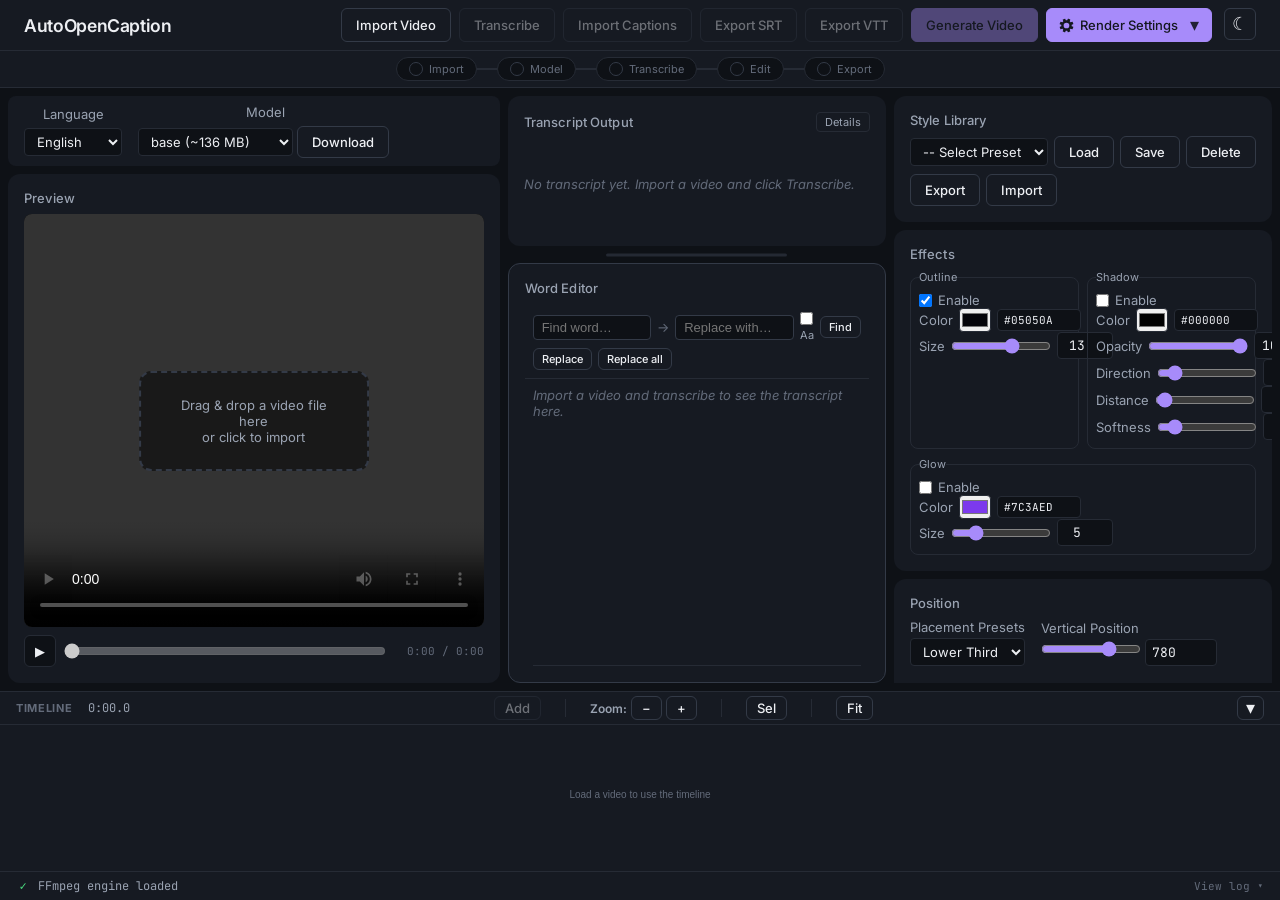
==== commit c8b9777d: "Add app icon: GitHub branding, desktop shortcut script, favicon - Track Icons/ (SVG source, multi-si" ====
--- a/AutoOpenCaptionApp/app/index.html
+++ b/AutoOpenCaptionApp/app/index.html
@@ -4,6 +4,7 @@
     <meta charset="UTF-8">
     <meta name="viewport" content="width=device-width, initial-scale=1.0">
     <title>AutoOpenCaption</title>
+    <link rel="icon" type="image/png" sizes="64x64" href="icons/favicon-64.png">
     <link rel="stylesheet" href="assets/style.css">
     <script>
         (function() {
@@ -474,6 +475,48 @@
         </div>
     </div>
 
+    <!-- Offer to convert HEVC/AV1 sources to H.264 (WebCodecs). Same
+         ownership shape as the other modals: opens on codec sniff or on
+         a blocked export, Escape = keep as-is. -->
+    <div id="modal-transcode" class="modal-overlay hidden" role="dialog" aria-modal="true" aria-labelledby="modal-transcode-title">
+        <div class="modal-card">
+            <h3 id="modal-transcode-title">Convert this video to H.264?</h3>
+            <p id="modal-transcode-detail"></p>
+            <div class="modal-actions">
+                <button id="btn-modal-transcode-keep" class="btn-secondary">Keep as-is</button>
+                <button id="btn-modal-transcode-convert" class="btn-primary">Convert to H.264</button>
+            </div>
+        </div>
+    </div>
+
+    <!-- After a conversion: where should the H.264 copy be written? The
+         converted file otherwise lives only in this page's memory. Same
+         ownership shape as the other modals, Escape = session-only. -->
+    <div id="modal-save-converted" class="modal-overlay hidden" role="dialog" aria-modal="true" aria-labelledby="modal-save-converted-title">
+        <div class="modal-card">
+            <h3 id="modal-save-converted-title">Save the converted video?</h3>
+            <p id="modal-save-converted-detail"></p>
+            <div class="modal-actions">
+                <button id="btn-modal-save-converted-dismiss" class="btn-secondary">Keep in session only</button>
+                <button id="btn-modal-save-converted-save" class="btn-primary">Choose where to save…</button>
+            </div>
+        </div>
+    </div>
+
+    <!-- Conversion failure: a modal, not just a status-bar line — the
+         bottom log is easy to miss and this error decides what the user
+         does next (update the browser vs. convert elsewhere).
+         Escape or OK closes it; the original video stays loaded. -->
+    <div id="modal-transcode-failed" class="modal-overlay hidden" role="dialog" aria-modal="true" aria-labelledby="modal-transcode-failed-title">
+        <div class="modal-card">
+            <h3 id="modal-transcode-failed-title">Conversion failed</h3>
+            <p id="modal-transcode-failed-detail"></p>
+            <div class="modal-actions">
+                <button id="btn-modal-transcode-failed-ok" class="btn-primary">OK</button>
+            </div>
+        </div>
+    </div>
+
     <!-- Import-captions restriction notice: shown by loadCaptionFile before
          anything is replaced. A modal (not native confirm) so it sizes
          itself to the whole message — no scrolling. Escape cancels. -->
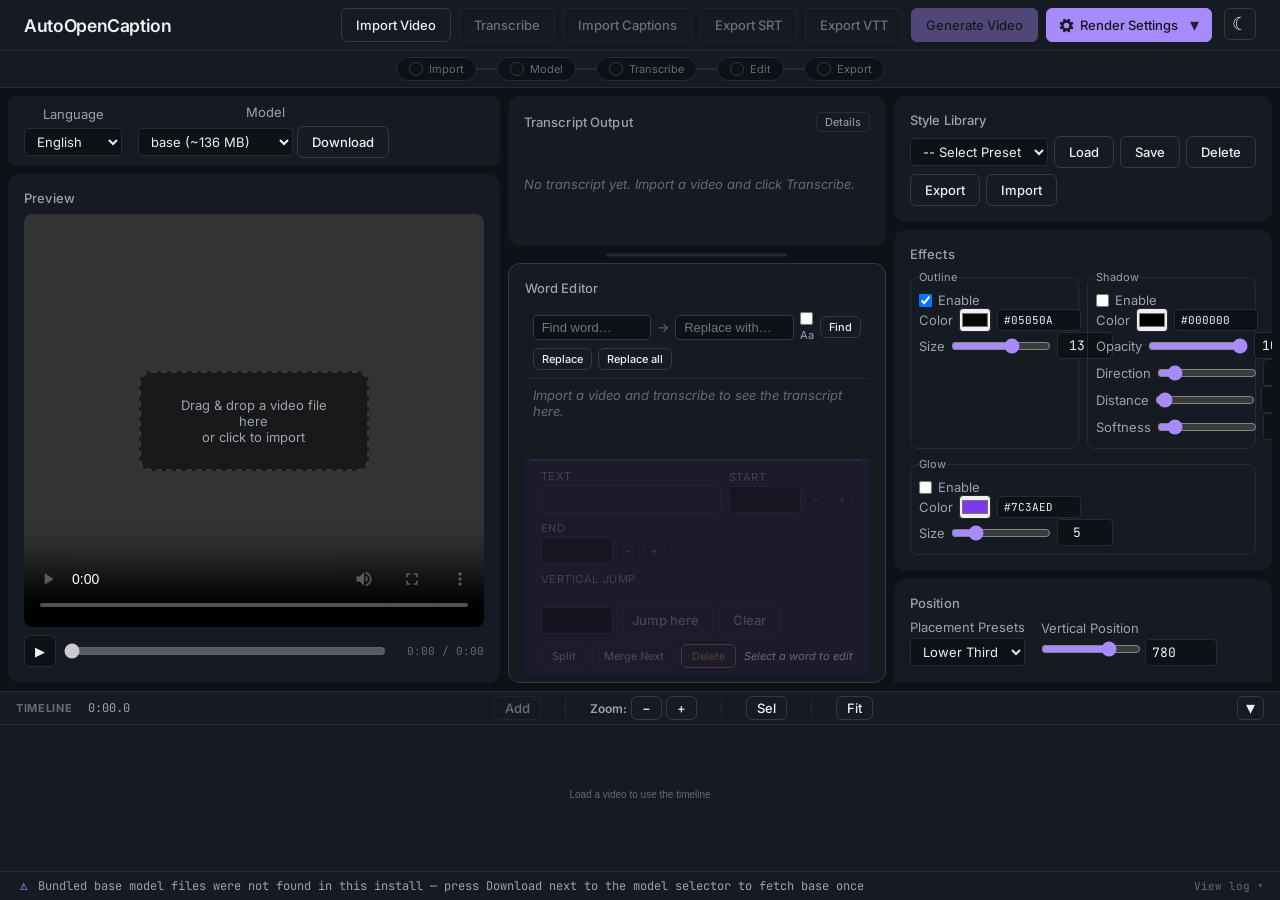
==== commit 37ef983d: "fix(word-editor): select the clicked word; keep the inspector bar Two selection bugs in the Word Edi" ====
--- a/AutoOpenCaptionApp/app/index.html
+++ b/AutoOpenCaptionApp/app/index.html
@@ -180,7 +180,7 @@
                     <p class="placeholder">Import a video and transcribe to see the transcript here.</p>
                 </div>
                 <div class="inspector-divider"></div>
-                <div class="inspector hidden" id="word-inspector">
+                <div class="inspector inspector-idle" id="word-inspector">
                     <div class="inspector-content">
                         <div class="inspector-field">
                             <label>Text</label>
@@ -218,6 +218,11 @@
                             <button id="inspector-merge" class="btn-secondary">Merge Next</button>
                             <button id="inspector-delete" class="btn-secondary btn-danger">Delete</button>
                         </div>
+                        <!-- Idle-state notice: the bar is always there, this says
+                             why its controls are switched off. Space is reserved
+                             in both states (visibility, not display) so selecting
+                             a word never shifts the bar's layout. -->
+                        <span class="inspector-hint" id="inspector-hint">Select a word to edit</span>
                     </div>
                 </div>
             </section>
--- a/AutoOpenCaptionApp/app/assets/style.css
+++ b/AutoOpenCaptionApp/app/assets/style.css
@@ -486,6 +486,11 @@
     color: var(--text-secondary);
     padding: 0 2px 2px;
 }
+/* updateInspector() toggles `hidden` on this row (CTC provenance note, and the
+   idle bar). Without a scoped rule the class did nothing, so an empty note box
+   kept a slot in the bar — the `.hidden` convention in this file is always
+   scoped to the component (see .diagnostics.hidden, .btn-ctc.hidden). */
+.inspector-align-note.hidden { display: none; }
 
 /* ── Transcript Toolbar (left column, above video) ────── */
 .transcript-toolbar {
@@ -870,7 +875,7 @@
 
 .inspector {
     flex-shrink: 0;
-    height: 130px;
+    min-height: 130px;
     padding: var(--space-1) var(--space-2);
     background: var(--bg-panel-raised);
     border-top: 1px solid var(--border);
@@ -880,7 +885,30 @@
     gap: 6px;
 }
 
-.inspector.hidden { display: none; }
+/* The bar is a permanent part of the Word Editor: it no longer hides when
+   nothing is selected (hiding it moved the field out from under the user
+   mid-edit and made the panel jump). Without a selection it goes IDLE —
+   dimmed, disabled controls plus a hint. There is deliberately no
+   `.inspector.hidden` rule: nothing may hide the bar. */
+.inspector.inspector-idle .inspector-field,
+.inspector.inspector-idle .inspector-actions { opacity: 0.5; }
+
+.inspector-hint {
+    align-self: center;
+    font-size: var(--text-size-xs);
+    font-style: italic;
+    color: var(--text-muted);
+    white-space: nowrap;
+    /* Reserved space in both states, so selecting a word never reflows the
+       bar. updateInspector() toggles the idle class. */
+    visibility: hidden;
+}
+
+.inspector.inspector-idle .inspector-hint { visibility: visible; }
+
+.inspector input:disabled {
+    cursor: not-allowed;
+}
 
 .inspector-content {
     display: flex;
@@ -900,6 +928,16 @@
     color: var(--text-muted);
     text-transform: uppercase;
     letter-spacing: 0.05em;
+}
+
+/* The Vertical Jump hint swaps between 'inherits 540' and empty text. Laid out
+   inline that changed how the label wrapped, so selecting a word grew the bar
+   by a line. Give it its own reserved line so the bar is exactly as tall idle
+   as it is while editing. */
+.inspector-jump-hint {
+    display: block;
+    min-height: 1.2em;
+    line-height: 1.2em;   /* identical line box with and without text */
 }
 
 .inspector-text-input {
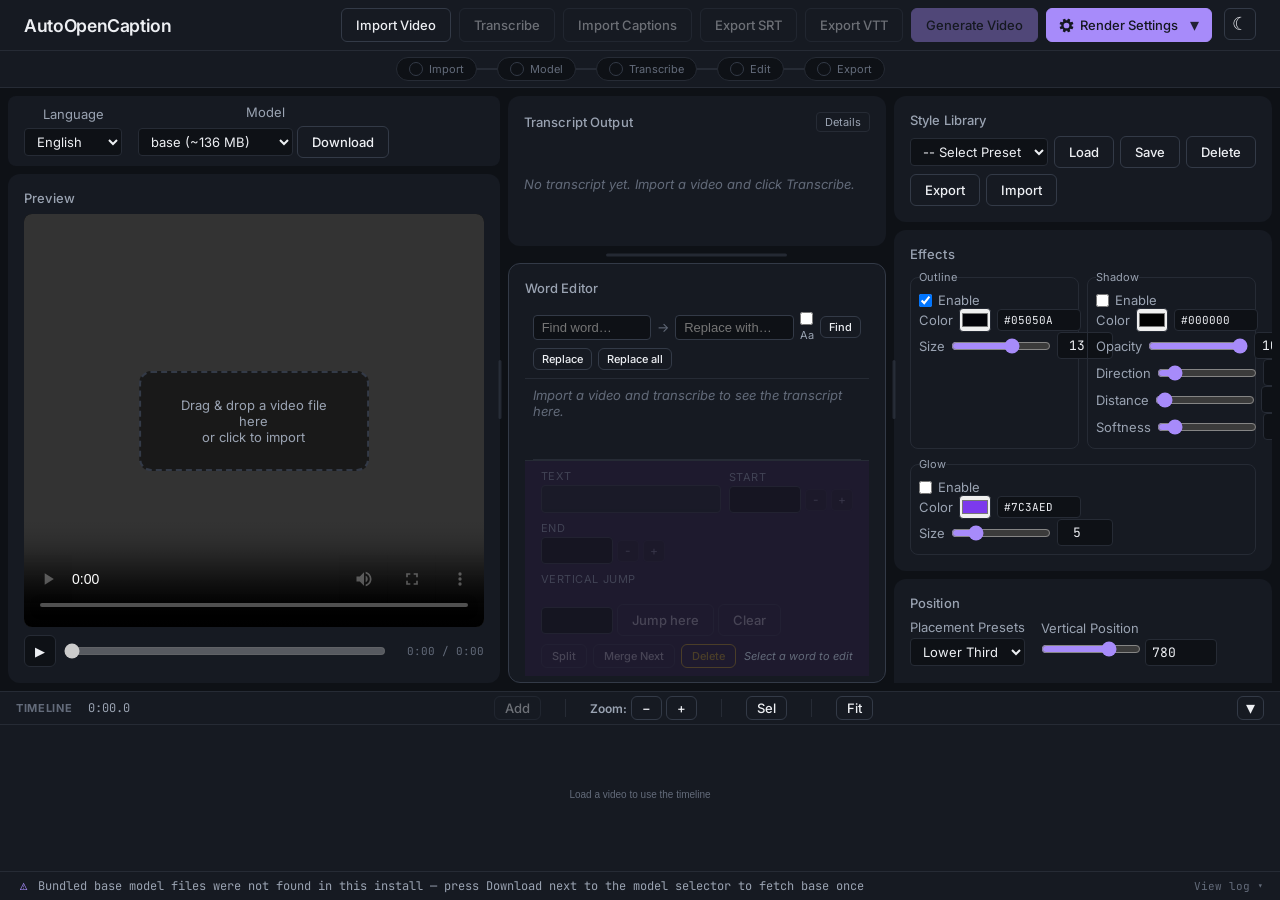
==== commit f3e45c85: "Add vertical drag-to-resize dividers between main columns Draggable handles now sit between the Prev" ====
--- a/AutoOpenCaptionApp/app/index.html
+++ b/AutoOpenCaptionApp/app/index.html
@@ -404,6 +404,9 @@
                 </div>
             </section>
         </div>
+
+        <div id="left-col-resizer" class="column-resizer column-resizer-left" title="Drag to resize panels"></div>
+        <div id="right-col-resizer" class="column-resizer column-resizer-right" title="Drag to resize panels"></div>
     </main>
 
     <!-- Timeline Dock (full-width, above status bar) -->
--- a/AutoOpenCaptionApp/app/assets/style.css
+++ b/AutoOpenCaptionApp/app/assets/style.css
@@ -408,6 +408,17 @@
     padding: var(--space-1);
     overflow: hidden;
     min-height: 0;
+    position: relative; /* anchor for the column resizers */
+}
+
+/* Once the user drags a column divider, app.js adds .cols-resized and sets
+   these custom properties, switching the side columns from fractions to
+   pixel widths (unset = fall back to the default fr layout above). */
+main.cols-resized {
+    grid-template-columns:
+        var(--left-col-w, 1.3fr)
+        minmax(260px, 1fr)
+        var(--right-col-w, 1fr);
 }
 
 .main-left {
@@ -696,6 +707,44 @@
 
 .center-resizer:hover::after,
 .center-resizer:active::after {
+    opacity: 1;
+    background: var(--accent);
+}
+
+/* ── Vertical column dividers (Preview|Transcript and Transcript|Style) ──
+   Absolutely positioned over the grid gaps so they never take a grid cell;
+   app.js drags them to resize the left/right columns of main. */
+.column-resizer {
+    position: absolute;
+    top: var(--space-1);
+    bottom: var(--space-1);
+    width: 13px;
+    cursor: col-resize;
+    z-index: 6;
+    background: transparent;
+}
+
+/* Fallback before app.js positions them (bindColumnResizers sets an exact
+   inline `left` from the measured column boundaries on every layout pass). */
+.column-resizer-left { left: 38%; }
+.column-resizer-right { left: 66%; }
+
+.column-resizer::after {
+    content: '';
+    position: absolute;
+    top: 45%;
+    bottom: 45%;
+    left: 50%;
+    width: 3px;
+    transform: translateX(-50%);
+    border-radius: 2px;
+    background: var(--border-strong);
+    opacity: 0.6;
+    transition: opacity 0.15s, background 0.15s;
+}
+
+.column-resizer:hover::after,
+.column-resizer.dragging::after {
     opacity: 1;
     background: var(--accent);
 }
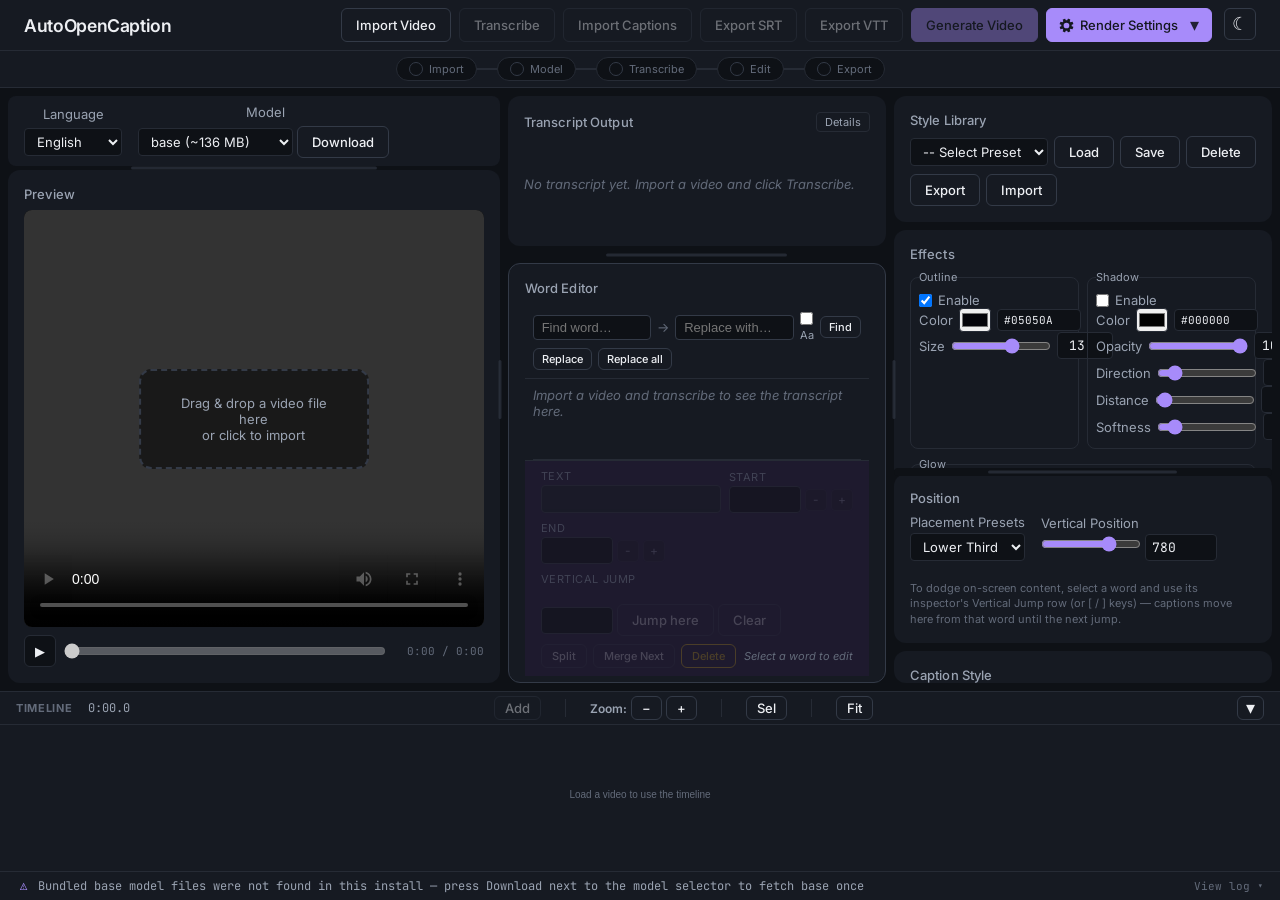
==== commit 14955633: "Add horizontal drag-to-resize dividers inside the left and right columns The center column already h" ====
--- a/AutoOpenCaptionApp/app/index.html
+++ b/AutoOpenCaptionApp/app/index.html
@@ -120,6 +120,8 @@
                 </label>
             </div>
 
+            <div id="left-top-resizer" class="row-resizer" title="Drag to resize panels"></div>
+
             <section class="panel panel-preview">
                 <h2>Preview</h2>
                 <div class="video-container">
@@ -230,6 +232,7 @@
 
         <!-- RIGHT COLUMN: Style Library, Effects, Position, Caption Style (merged) -->
         <div class="main-right">
+            <div id="right-top-group" class="right-top-group">
             <section class="panel panel-style-library">
                 <h2>Style Library</h2>
                 <div class="library-controls">
@@ -300,7 +303,9 @@
                         </label>
                     </fieldset>
                 </div>
-            </section>
+            </div>
+
+            <div id="right-top-resizer" class="row-resizer" title="Drag to resize panels"></div>
 
             <section class="panel panel-position">
                 <h2>Position</h2>
@@ -403,6 +408,7 @@
                     </label>
                 </div>
             </section>
+
         </div>
 
         <div id="left-col-resizer" class="column-resizer column-resizer-left" title="Drag to resize panels"></div>
--- a/AutoOpenCaptionApp/app/assets/style.css
+++ b/AutoOpenCaptionApp/app/assets/style.css
@@ -440,6 +440,27 @@
     flex-direction: column;
     gap: var(--space-1);
     overflow-y: auto;
+}
+
+/* The right column scrolls, so its divider is sticky at the scroll top
+   (opaque + above panels while stuck). The left column is height-fixed by
+   the grid, so its divider just flows on the toolbar/preview seam; the
+   negative margins absorb the column gap so the grip centres on the seam. */
+/* margins of -(gap+1) pull the grip up onto the seam it splits */
+.main-right .row-resizer {
+    position: sticky;
+    top: 0;
+    margin: -10px 0;
+    padding: 2px 0;
+    flex-basis: 8px;
+    background: var(--bg-page);
+    z-index: 8;
+}
+
+.main-left .row-resizer {
+    flex-basis: 8px;
+    margin: -10px 0;
+    padding: 2px 0;
 }
 
 /* ── Panel (shared) ───────────────────────────────────── */
@@ -747,6 +768,59 @@
 .column-resizer.dragging::after {
     opacity: 1;
     background: var(--accent);
+}
+
+/* ── Horizontal row dividers inside the left/right columns ─────────────
+   Left column: toolbar ⟷ Preview. Right column: (Style Library +
+   Effects) ⟷ (Position + Caption Style). Same look as .center-resizer;
+   bindRowResizers() in app.js sets an explicit flex-basis on drag and
+   persists it in localStorage.panelLayout. */
+.row-resizer {
+    flex: 0 0 7px;
+    cursor: row-resize;
+    border-radius: 4px;
+    background: transparent;
+    position: relative;
+    z-index: 5;
+}
+
+.row-resizer::after {
+    content: '';
+    position: absolute;
+    left: 25%;
+    right: 25%;
+    top: 50%;
+    height: 3px;
+    transform: translateY(-50%);
+    border-radius: 2px;
+    background: var(--border-strong);
+    opacity: 0.6;
+    transition: opacity 0.15s, background 0.15s;
+}
+
+.row-resizer:hover::after,
+.row-resizer.dragging::after {
+    opacity: 1;
+    background: var(--accent);
+}
+
+/* Left column scrolls when the Preview is dragged shorter than the video */
+.main-left { overflow-y: auto; }
+
+/* Right column top group: its own scroll area so the divider behaves like
+   a split, not a scroll offset. Hidden (with its divider) when collapsed. */
+.right-top-group {
+    display: flex;
+    flex: 0 1 auto;
+    flex-direction: column;
+    gap: var(--space-1);
+    min-height: 0;
+    overflow-y: auto;
+}
+
+.right-top-group.collapsed,
+#right-top-resizer.collapsed {
+    display: none;
 }
 
 .transcript-text .placeholder {
